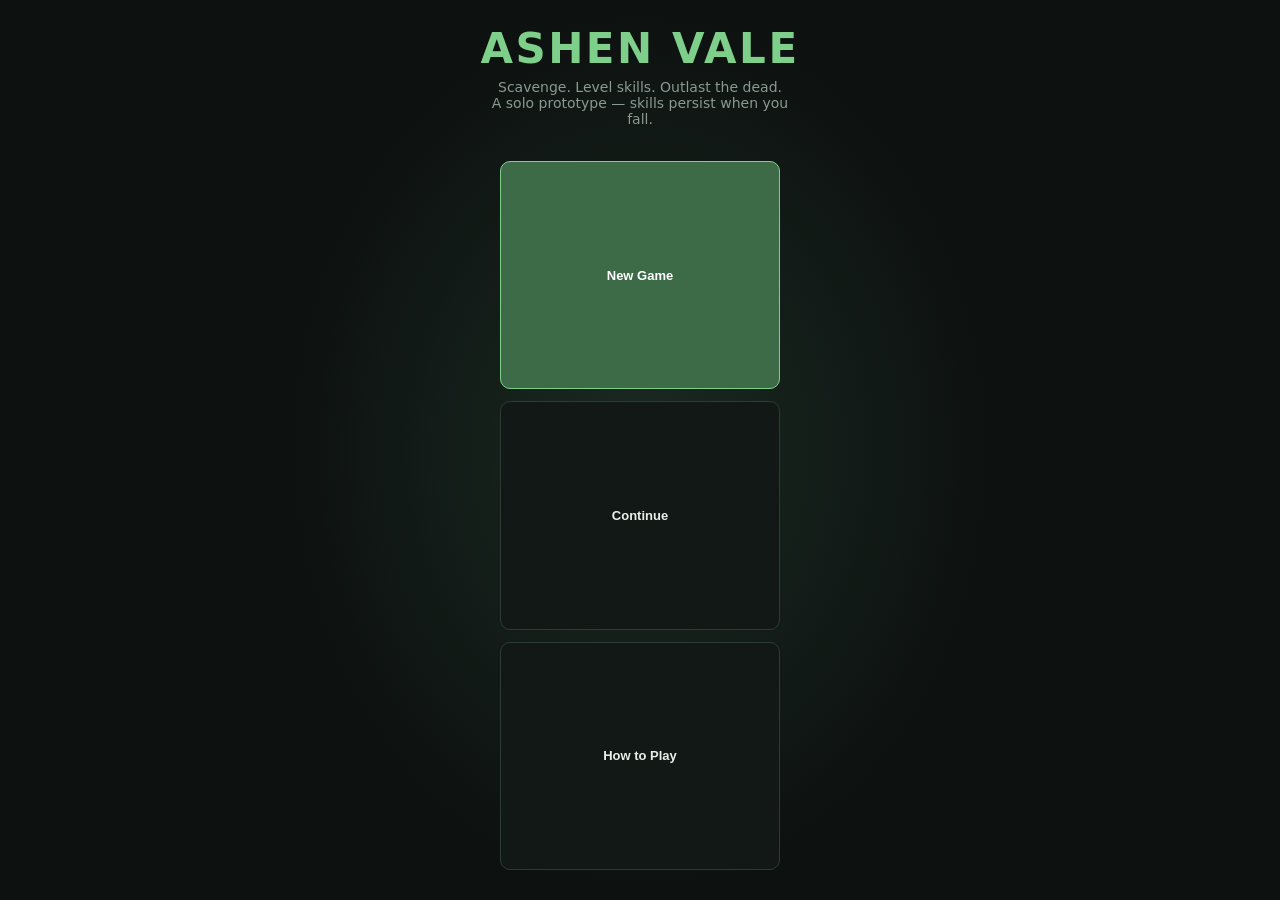
==== index.html @ f147f397 "Initial Ashen Vale prototype for GitHub Pages Solo HTML/CSS/JS zombie survival vertical slice with c" ====
<!DOCTYPE html>
<html lang="en">
<head>
  <meta charset="UTF-8" />
  <meta name="viewport" content="width=device-width, initial-scale=1, maximum-scale=1, user-scalable=no, viewport-fit=cover" />
  <meta name="apple-mobile-web-app-capable" content="yes" />
  <meta name="theme-color" content="#0d1110" />
  <meta name="description" content="Ashen Vale — a skill-based zombie survival prototype for mobile browsers." />
  <title>Ashen Vale</title>
  <link rel="stylesheet" href="style.css" />
</head>
<body>
  <div id="app">
    <div id="title-screen">
      <h1>ASHEN VALE</h1>
      <p class="tag">Scavenge. Level skills. Outlast the dead.<br/>A solo prototype — skills persist when you fall.</p>
      <button class="btn primary" id="btn-new">New Game</button>
      <button class="btn" id="btn-continue" disabled>Continue</button>
      <button class="btn" id="btn-help-title">How to Play</button>
    </div>

    <header id="hud-top">
      <div class="stat">
        <div class="stat-row"><span>Health</span><span class="stat-val" id="val-health">100</span></div>
        <div class="bar" id="bar-health"><i></i></div>
      </div>
      <div class="stat">
        <div class="stat-row"><span>Hunger</span><span class="stat-val" id="val-hunger">100</span></div>
        <div class="bar" id="bar-hunger"><i></i></div>
      </div>
      <div class="stat">
        <div class="stat-row"><span>Day <span id="val-day">1</span></span><span class="stat-val" id="val-time">Dawn</span></div>
        <div class="bar" id="bar-xp"><i></i></div>
      </div>
      <div id="hud-skills"></div>
    </header>

    <div id="canvas-wrap">
      <canvas id="game"></canvas>
      <canvas id="minimap" width="72" height="72"></canvas>
      <div id="toast"></div>
      <div id="death-banner">
        <h3>You fell</h3>
        <p>Skills kept. Gear dropped nearby.<br/>Respawning at the campfire…</p>
      </div>
    </div>

    <nav id="hud-bottom">
      <button class="btn" id="btn-inv">Bag</button>
      <button class="btn" id="btn-craft">Craft</button>
      <button class="btn" id="btn-help">Help</button>
      <button class="btn danger" id="btn-menu">Menu</button>
    </nav>

    <div class="overlay" id="overlay-inv">
      <div class="panel">
        <h2>Bag</h2>
        <p id="inv-hint">Tap an item to use or equip. Long-press not needed — use the buttons.</p>
        <div class="inv-grid" id="inv-grid"></div>
        <div class="panel-actions">
          <button class="btn" id="btn-use">Use / Equip</button>
          <button class="btn" id="btn-drop">Drop</button>
          <button class="btn primary" id="btn-close-inv">Close</button>
        </div>
      </div>
    </div>

    <div class="overlay" id="overlay-craft">
      <div class="panel">
        <h2>Crafting</h2>
        <p>Combine scavenged materials. Higher Crafting skill unlocks better recipes.</p>
        <div class="craft-list" id="craft-list"></div>
        <div class="panel-actions">
          <button class="btn primary" id="btn-close-craft">Close</button>
        </div>
      </div>
    </div>

    <div class="overlay" id="overlay-help">
      <div class="panel">
        <h2>How to Play</h2>
        <ul>
          <li><strong>Move:</strong> tap empty ground to walk there.</li>
          <li><strong>Attack:</strong> tap a zombie when in range (red ring).</li>
          <li><strong>Gather:</strong> tap trees, crates, or bushes when close.</li>
          <li><strong>Survive:</strong> manage health &amp; hunger; eat food from the bag.</li>
          <li><strong>Skills:</strong> Combat, Foraging, Crafting, Fitness gain XP as you play.</li>
          <li><strong>Death:</strong> you keep skill levels; carried items drop as a loot pile.</li>
          <li><strong>Campfire:</strong> your respawn point — stay near it early on.</li>
        </ul>
        <p>This is a solo vertical slice. Multiplayer is planned later; the code separates state/update/render for that.</p>
        <div class="panel-actions">
          <button class="btn primary" id="btn-close-help">Got it</button>
        </div>
      </div>
    </div>

    <div class="overlay" id="overlay-menu">
      <div class="panel">
        <h2>Menu</h2>
        <p>Progress saves automatically to this browser.</p>
        <div class="panel-actions" style="flex-direction:column">
          <button class="btn primary" id="btn-resume">Resume</button>
          <button class="btn" id="btn-save">Force Save</button>
          <button class="btn danger" id="btn-reset">Reset Save…</button>
        </div>
      </div>
    </div>
  </div>
  <script src="game.js"></script>
</body>
</html>
---- style.css ----
/* Ashen Vale — mobile-first zombie survival */
:root {
  --bg: #0d1110;
  --panel: #1a2220;
  --panel-border: #2d3b36;
  --accent: #7ecf8a;
  --accent-dim: #3d6b48;
  --danger: #e05a5a;
  --warn: #e0b45a;
  --text: #e8efe9;
  --muted: #8a9a90;
  --hud-h: 56px;
  --safe-bottom: env(safe-area-inset-bottom, 0px);
  --safe-top: env(safe-area-inset-top, 0px);
  font-family: "Segoe UI", system-ui, -apple-system, sans-serif;
}

*, *::before, *::after { box-sizing: border-box; margin: 0; padding: 0; }

html, body {
  height: 100%;
  background: var(--bg);
  color: var(--text);
  overflow: hidden;
  touch-action: none;
  -webkit-user-select: none;
  user-select: none;
}

#app {
  display: flex;
  flex-direction: column;
  height: 100%;
  height: 100dvh;
  max-width: 720px;
  margin: 0 auto;
  position: relative;
}

/* —— Top HUD —— */
#hud-top {
  flex: 0 0 auto;
  display: grid;
  grid-template-columns: 1fr 1fr;
  gap: 6px 12px;
  padding: calc(8px + var(--safe-top)) 12px 8px;
  background: linear-gradient(180deg, #121816 0%, #0d1110 100%);
  border-bottom: 1px solid var(--panel-border);
  z-index: 5;
}

.stat {
  display: flex;
  flex-direction: column;
  gap: 3px;
  font-size: 11px;
  letter-spacing: 0.04em;
  text-transform: uppercase;
  color: var(--muted);
}

.stat-row {
  display: flex;
  justify-content: space-between;
  align-items: baseline;
}

.stat-val { color: var(--text); font-weight: 600; font-size: 12px; }

.bar {
  height: 8px;
  background: #0a0e0c;
  border-radius: 4px;
  overflow: hidden;
  border: 1px solid var(--panel-border);
}

.bar > i {
  display: block;
  height: 100%;
  width: 0%;
  border-radius: 3px;
  transition: width 0.15s ease;
}

#bar-health > i { background: linear-gradient(90deg, #8b2e2e, var(--danger)); }
#bar-hunger > i { background: linear-gradient(90deg, #8b6a2e, var(--warn)); }
#bar-xp > i { background: linear-gradient(90deg, var(--accent-dim), var(--accent)); }

#hud-skills {
  grid-column: 1 / -1;
  display: flex;
  flex-wrap: wrap;
  gap: 6px;
  margin-top: 2px;
}

.skill-chip {
  font-size: 10px;
  padding: 2px 7px;
  border-radius: 999px;
  background: var(--panel);
  border: 1px solid var(--panel-border);
  color: var(--muted);
}

.skill-chip strong { color: var(--accent); font-weight: 700; }

/* —— Canvas —— */
#canvas-wrap {
  flex: 1 1 auto;
  position: relative;
  min-height: 0;
  background: #1a2a22;
}

#game {
  display: block;
  width: 100%;
  height: 100%;
  touch-action: none;
  cursor: crosshair;
}

#toast {
  position: absolute;
  left: 50%;
  bottom: 16px;
  transform: translateX(-50%);
  max-width: 90%;
  padding: 8px 14px;
  background: rgba(13, 17, 16, 0.92);
  border: 1px solid var(--panel-border);
  border-radius: 8px;
  font-size: 13px;
  color: var(--text);
  pointer-events: none;
  opacity: 0;
  transition: opacity 0.25s;
  text-align: center;
  z-index: 4;
}

#toast.show { opacity: 1; }

#minimap {
  position: absolute;
  top: 8px;
  right: 8px;
  width: 72px;
  height: 72px;
  border-radius: 8px;
  border: 1px solid var(--panel-border);
  background: rgba(10, 14, 12, 0.75);
  z-index: 3;
  pointer-events: none;
}

/* —— Bottom bar —— */
#hud-bottom {
  flex: 0 0 auto;
  display: flex;
  gap: 8px;
  padding: 8px 12px calc(10px + var(--safe-bottom));
  background: var(--panel);
  border-top: 1px solid var(--panel-border);
  z-index: 5;
}

.btn {
  flex: 1;
  appearance: none;
  border: 1px solid var(--panel-border);
  background: #121816;
  color: var(--text);
  font-size: 13px;
  font-weight: 600;
  padding: 12px 8px;
  border-radius: 10px;
  min-height: 44px;
  cursor: pointer;
  -webkit-tap-highlight-color: transparent;
}

.btn:active { background: var(--accent-dim); border-color: var(--accent); }
.btn.primary { background: var(--accent-dim); border-color: var(--accent); color: #fff; }
.btn.danger { border-color: #6b2e2e; color: var(--danger); }

/* —— Panels / modals —— */
.overlay {
  position: absolute;
  inset: 0;
  background: rgba(5, 8, 7, 0.78);
  display: none;
  align-items: flex-end;
  justify-content: center;
  z-index: 20;
  padding: 12px;
  padding-bottom: calc(12px + var(--safe-bottom));
}

.overlay.open { display: flex; }

.panel {
  width: 100%;
  max-width: 480px;
  max-height: 78%;
  overflow: auto;
  background: var(--panel);
  border: 1px solid var(--panel-border);
  border-radius: 14px;
  padding: 16px;
  -webkit-overflow-scrolling: touch;
}

.panel h2 {
  font-size: 18px;
  margin-bottom: 10px;
  color: var(--accent);
}

.panel p, .panel li {
  font-size: 13px;
  line-height: 1.45;
  color: var(--muted);
  margin-bottom: 8px;
}

.panel ul { padding-left: 18px; margin-bottom: 12px; }

.panel-actions {
  display: flex;
  gap: 8px;
  margin-top: 12px;
  flex-wrap: wrap;
}

.inv-grid {
  display: grid;
  grid-template-columns: repeat(auto-fill, minmax(140px, 1fr));
  gap: 8px;
  margin: 10px 0;
}

.inv-item {
  background: #121816;
  border: 1px solid var(--panel-border);
  border-radius: 10px;
  padding: 10px;
  text-align: left;
  color: var(--text);
  font-size: 12px;
  cursor: pointer;
  min-height: 64px;
}

.inv-item:active, .inv-item.selected {
  border-color: var(--accent);
  background: #1a2a22;
}

.inv-item .name { font-weight: 700; display: block; margin-bottom: 2px; }
.inv-item .meta { color: var(--muted); font-size: 11px; }

.craft-list { display: flex; flex-direction: column; gap: 8px; }

.craft-row {
  display: flex;
  justify-content: space-between;
  align-items: center;
  gap: 8px;
  background: #121816;
  border: 1px solid var(--panel-border);
  border-radius: 10px;
  padding: 10px;
  font-size: 12px;
}

.craft-row button {
  flex: 0 0 auto;
  min-height: 40px;
  padding: 8px 12px;
  border-radius: 8px;
  border: 1px solid var(--accent);
  background: var(--accent-dim);
  color: #fff;
  font-weight: 600;
  font-size: 12px;
  cursor: pointer;
}

.craft-row button:disabled {
  opacity: 0.4;
  border-color: var(--panel-border);
  background: #121816;
  color: var(--muted);
}

#title-screen {
  position: absolute;
  inset: 0;
  z-index: 30;
  display: flex;
  flex-direction: column;
  align-items: center;
  justify-content: center;
  background: radial-gradient(ellipse at center, #1a2a22 0%, #0d1110 70%);
  padding: 24px;
  text-align: center;
}

#title-screen.hidden { display: none; }

#title-screen h1 {
  font-size: clamp(28px, 8vw, 42px);
  color: var(--accent);
  letter-spacing: 0.06em;
  margin-bottom: 6px;
}

#title-screen .tag {
  color: var(--muted);
  font-size: 14px;
  margin-bottom: 28px;
  max-width: 320px;
}

#title-screen .btn { width: min(280px, 100%); margin: 6px 0; }

#death-banner {
  position: absolute;
  left: 50%;
  top: 40%;
  transform: translate(-50%, -50%);
  z-index: 15;
  display: none;
  text-align: center;
  pointer-events: none;
  background: rgba(13, 17, 16, 0.9);
  border: 1px solid var(--danger);
  border-radius: 12px;
  padding: 16px 20px;
}

#death-banner.show { display: block; }
#death-banner h3 { color: var(--danger); margin-bottom: 6px; }
#death-banner p { font-size: 13px; color: var(--muted); }

@media (min-width: 600px) {
  #hud-top { grid-template-columns: 1fr 1fr 1fr; }
  #hud-skills { grid-column: auto; }
}
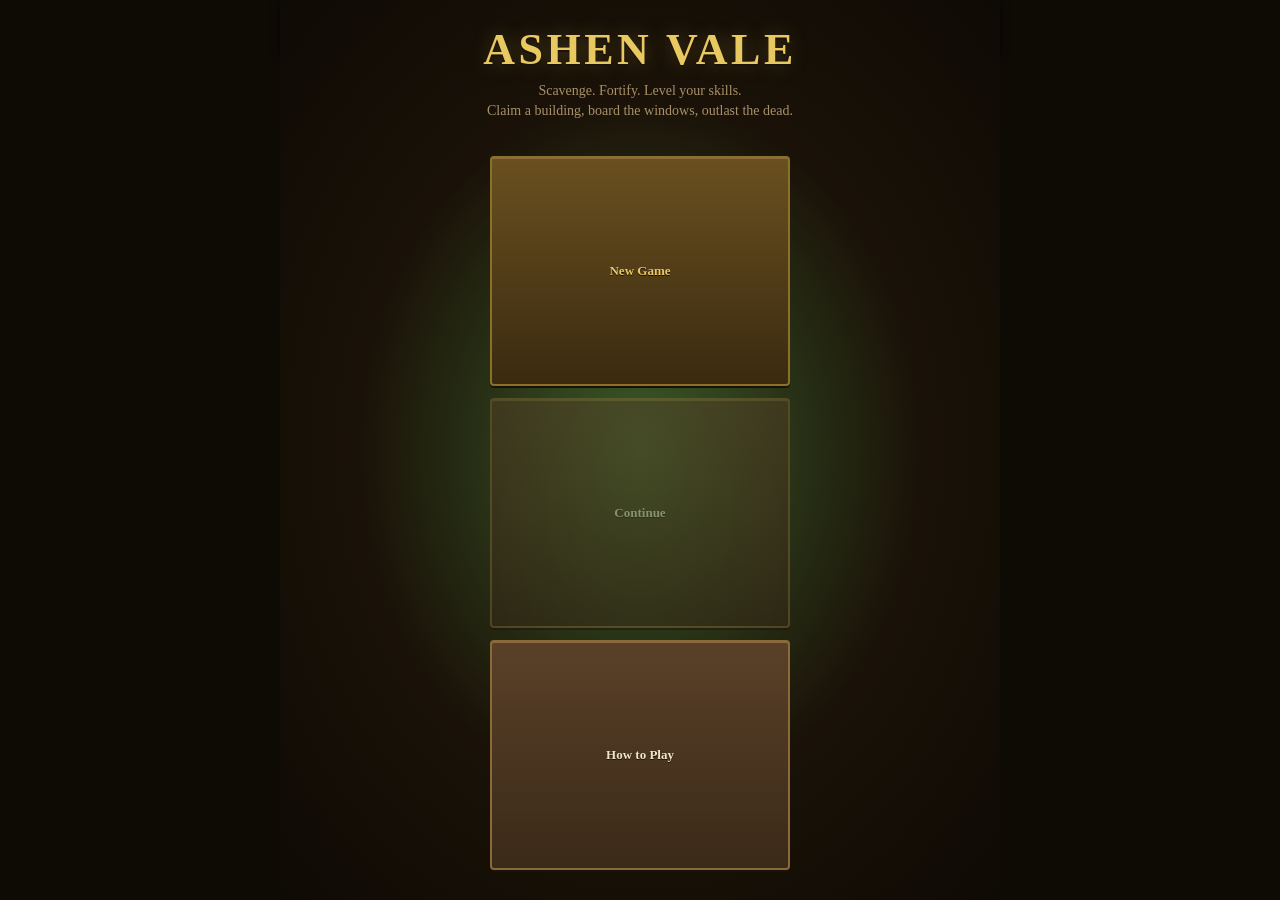
==== commit a6867ef3: "Fix mobile touch mapping; add in-building bases and RSC-inspired art Correct screen-to-world to use " ====
--- a/index.html
+++ b/index.html
@@ -4,19 +4,20 @@
   <meta charset="UTF-8" />
   <meta name="viewport" content="width=device-width, initial-scale=1, maximum-scale=1, user-scalable=no, viewport-fit=cover" />
   <meta name="apple-mobile-web-app-capable" content="yes" />
-  <meta name="theme-color" content="#0d1110" />
-  <meta name="description" content="Ashen Vale — a skill-based zombie survival prototype for mobile browsers." />
+  <meta name="mobile-web-app-capable" content="yes" />
+  <meta name="theme-color" content="#1a1208" />
+  <meta name="description" content="Ashen Vale — skill-based zombie survival with base fortification." />
   <title>Ashen Vale</title>
-  <link rel="stylesheet" href="style.css" />
+  <link rel="stylesheet" href="style.css?v=2" />
 </head>
 <body>
   <div id="app">
     <div id="title-screen">
       <h1>ASHEN VALE</h1>
-      <p class="tag">Scavenge. Level skills. Outlast the dead.<br/>A solo prototype — skills persist when you fall.</p>
-      <button class="btn primary" id="btn-new">New Game</button>
-      <button class="btn" id="btn-continue" disabled>Continue</button>
-      <button class="btn" id="btn-help-title">How to Play</button>
+      <p class="tag">Scavenge. Fortify. Level your skills.<br/>Claim a building, board the windows, outlast the dead.</p>
+      <button class="btn primary" id="btn-new" type="button">New Game</button>
+      <button class="btn" id="btn-continue" type="button" disabled>Continue</button>
+      <button class="btn" id="btn-help-title" type="button">How to Play</button>
     </div>
 
     <header id="hud-top">
@@ -37,30 +38,32 @@
 
     <div id="canvas-wrap">
       <canvas id="game"></canvas>
-      <canvas id="minimap" width="72" height="72"></canvas>
+      <canvas id="minimap" width="76" height="76"></canvas>
+      <div id="msg-log" aria-live="polite"></div>
       <div id="toast"></div>
       <div id="death-banner">
         <h3>You fell</h3>
-        <p>Skills kept. Gear dropped nearby.<br/>Respawning at the campfire…</p>
+        <p>Skills kept. Gear dropped nearby.<br/>Respawning at your safehouse or campfire…</p>
       </div>
     </div>
 
     <nav id="hud-bottom">
-      <button class="btn" id="btn-inv">Bag</button>
-      <button class="btn" id="btn-craft">Craft</button>
-      <button class="btn" id="btn-help">Help</button>
-      <button class="btn danger" id="btn-menu">Menu</button>
+      <button class="btn" id="btn-inv" type="button">Bag</button>
+      <button class="btn" id="btn-craft" type="button">Craft</button>
+      <button class="btn primary" id="btn-build" type="button">Build</button>
+      <button class="btn" id="btn-help" type="button">Help</button>
+      <button class="btn danger" id="btn-menu" type="button">Menu</button>
     </nav>
 
     <div class="overlay" id="overlay-inv">
       <div class="panel">
-        <h2>Bag</h2>
-        <p id="inv-hint">Tap an item to use or equip. Long-press not needed — use the buttons.</p>
+        <h2>Inventory</h2>
+        <p id="inv-hint">Tap an item, then Use / Equip or Drop.</p>
         <div class="inv-grid" id="inv-grid"></div>
         <div class="panel-actions">
-          <button class="btn" id="btn-use">Use / Equip</button>
-          <button class="btn" id="btn-drop">Drop</button>
-          <button class="btn primary" id="btn-close-inv">Close</button>
+          <button class="btn" id="btn-use" type="button">Use / Equip</button>
+          <button class="btn" id="btn-drop" type="button">Drop</button>
+          <button class="btn primary" id="btn-close-inv" type="button">Close</button>
         </div>
       </div>
     </div>
@@ -68,10 +71,21 @@
     <div class="overlay" id="overlay-craft">
       <div class="panel">
         <h2>Crafting</h2>
-        <p>Combine scavenged materials. Higher Crafting skill unlocks better recipes.</p>
+        <p>Combine materials. A claimed <strong>Workshop</strong> unlocks advanced recipes. Construction uses planks &amp; nails.</p>
         <div class="craft-list" id="craft-list"></div>
         <div class="panel-actions">
-          <button class="btn primary" id="btn-close-craft">Close</button>
+          <button class="btn primary" id="btn-close-craft" type="button">Close</button>
+        </div>
+      </div>
+    </div>
+
+    <div class="overlay" id="overlay-build">
+      <div class="panel">
+        <h2>Base &amp; Fortify</h2>
+        <p id="build-status">Stand inside a building to claim or fortify it.</p>
+        <div id="build-actions"></div>
+        <div class="panel-actions">
+          <button class="btn primary" id="btn-close-build" type="button">Close</button>
         </div>
       </div>
     </div>
@@ -80,17 +94,16 @@
       <div class="panel">
         <h2>How to Play</h2>
         <ul>
-          <li><strong>Move:</strong> tap empty ground to walk there.</li>
-          <li><strong>Attack:</strong> tap a zombie when in range (red ring).</li>
-          <li><strong>Gather:</strong> tap trees, crates, or bushes when close.</li>
-          <li><strong>Survive:</strong> manage health &amp; hunger; eat food from the bag.</li>
-          <li><strong>Skills:</strong> Combat, Foraging, Crafting, Fitness gain XP as you play.</li>
-          <li><strong>Death:</strong> you keep skill levels; carried items drop as a loot pile.</li>
-          <li><strong>Campfire:</strong> your respawn point — stay near it early on.</li>
+          <li><strong>Move:</strong> tap empty ground. A yellow ring shows where your tap landed.</li>
+          <li><strong>Attack:</strong> tap a zombie (generous hit area).</li>
+          <li><strong>Gather:</strong> tap trees, bushes, crates, scrap.</li>
+          <li><strong>Base:</strong> open <strong>Build</strong> while inside a building — claim it, set type (Safehouse, Workshop, Storage, Kitchen), board windows, reinforce doors &amp; walls.</li>
+          <li><strong>Skills:</strong> Combat, Foraging, Crafting, Fitness, Construction.</li>
+          <li><strong>Death:</strong> skills kept; bag drops. Storage stash survives. Respawn at Safehouse or campfire.</li>
         </ul>
-        <p>This is a solo vertical slice. Multiplayer is planned later; the code separates state/update/render for that.</p>
+        <p>Original homage to classic top-down skill games — not affiliated with Jagex or The Indie Stone.</p>
         <div class="panel-actions">
-          <button class="btn primary" id="btn-close-help">Got it</button>
+          <button class="btn primary" id="btn-close-help" type="button">Got it</button>
         </div>
       </div>
     </div>
@@ -98,15 +111,15 @@
     <div class="overlay" id="overlay-menu">
       <div class="panel">
         <h2>Menu</h2>
-        <p>Progress saves automatically to this browser.</p>
+        <p>Progress saves automatically in this browser.</p>
         <div class="panel-actions" style="flex-direction:column">
-          <button class="btn primary" id="btn-resume">Resume</button>
-          <button class="btn" id="btn-save">Force Save</button>
-          <button class="btn danger" id="btn-reset">Reset Save…</button>
+          <button class="btn primary" id="btn-resume" type="button">Resume</button>
+          <button class="btn" id="btn-save" type="button">Force Save</button>
+          <button class="btn danger" id="btn-reset" type="button">Reset Save…</button>
         </div>
       </div>
     </div>
   </div>
-  <script src="game.js"></script>
+  <script src="game.js?v=2"></script>
 </body>
 </html>
--- a/style.css
+++ b/style.css
@@ -1,30 +1,36 @@
-/* Ashen Vale — mobile-first zombie survival */
+/* Ashen Vale — RSC-inspired original UI (not affiliated with Jagex) */
+
 :root {
-  --bg: #0d1110;
-  --panel: #1a2220;
-  --panel-border: #2d3b36;
-  --accent: #7ecf8a;
-  --accent-dim: #3d6b48;
-  --danger: #e05a5a;
-  --warn: #e0b45a;
-  --text: #e8efe9;
-  --muted: #8a9a90;
-  --hud-h: 56px;
+  --bg: #1a1208;
+  --panel: #3a2a18;
+  --panel-dark: #2a1e10;
+  --panel-border: #8a6a38;
+  --panel-hilite: #c9a05a;
+  --accent: #e8c860;
+  --accent-dim: #8a7028;
+  --danger: #c04040;
+  --warn: #d4a017;
+  --ok: #4a8a3a;
+  --text: #f0e6c8;
+  --muted: #a89068;
+  --stone: #5a5a4a;
   --safe-bottom: env(safe-area-inset-bottom, 0px);
   --safe-top: env(safe-area-inset-top, 0px);
-  font-family: "Segoe UI", system-ui, -apple-system, sans-serif;
+  font-family: Georgia, "Times New Roman", "Cinzel", serif;
 }
 
 *, *::before, *::after { box-sizing: border-box; margin: 0; padding: 0; }
 
 html, body {
   height: 100%;
-  background: var(--bg);
+  background: #0e0a04;
   color: var(--text);
   overflow: hidden;
   touch-action: none;
   -webkit-user-select: none;
   user-select: none;
+  -webkit-touch-callout: none;
+  overscroll-behavior: none;
 }
 
 #app {
@@ -35,17 +41,20 @@
   max-width: 720px;
   margin: 0 auto;
   position: relative;
-}
-
-/* —— Top HUD —— */
+  background: radial-gradient(ellipse at top, #2a1e10 0%, #0e0a04 80%);
+}
+
+/* —— Top HUD (stone tablet) —— */
 #hud-top {
   flex: 0 0 auto;
   display: grid;
   grid-template-columns: 1fr 1fr;
-  gap: 6px 12px;
-  padding: calc(8px + var(--safe-top)) 12px 8px;
-  background: linear-gradient(180deg, #121816 0%, #0d1110 100%);
-  border-bottom: 1px solid var(--panel-border);
+  gap: 6px 10px;
+  padding: calc(8px + var(--safe-top)) 10px 8px;
+  background:
+    linear-gradient(180deg, #4a3a22 0%, #2a1e10 100%);
+  border-bottom: 3px solid var(--panel-border);
+  box-shadow: inset 0 1px 0 #6a5430, 0 2px 8px rgba(0,0,0,0.5);
   z-index: 5;
 }
 
@@ -54,7 +63,7 @@
   flex-direction: column;
   gap: 3px;
   font-size: 11px;
-  letter-spacing: 0.04em;
+  letter-spacing: 0.03em;
   text-transform: uppercase;
   color: var(--muted);
 }
@@ -65,43 +74,44 @@
   align-items: baseline;
 }
 
-.stat-val { color: var(--text); font-weight: 600; font-size: 12px; }
+.stat-val { color: var(--accent); font-weight: 700; font-size: 12px; }
 
 .bar {
-  height: 8px;
-  background: #0a0e0c;
-  border-radius: 4px;
+  height: 10px;
+  background: #1a1208;
+  border-radius: 2px;
   overflow: hidden;
-  border: 1px solid var(--panel-border);
+  border: 2px solid #5a4020;
+  box-shadow: inset 0 1px 3px rgba(0,0,0,0.6);
 }
 
 .bar > i {
   display: block;
   height: 100%;
   width: 0%;
-  border-radius: 3px;
-  transition: width 0.15s ease;
-}
-
-#bar-health > i { background: linear-gradient(90deg, #8b2e2e, var(--danger)); }
-#bar-hunger > i { background: linear-gradient(90deg, #8b6a2e, var(--warn)); }
-#bar-xp > i { background: linear-gradient(90deg, var(--accent-dim), var(--accent)); }
+  transition: width 0.12s ease;
+}
+
+#bar-health > i { background: linear-gradient(90deg, #6b1818, #c04040); }
+#bar-hunger > i { background: linear-gradient(90deg, #6b4a10, #d4a017); }
+#bar-xp > i { background: linear-gradient(90deg, #3a5a20, #6aaa40); }
 
 #hud-skills {
   grid-column: 1 / -1;
   display: flex;
   flex-wrap: wrap;
-  gap: 6px;
+  gap: 5px;
   margin-top: 2px;
 }
 
 .skill-chip {
   font-size: 10px;
-  padding: 2px 7px;
-  border-radius: 999px;
-  background: var(--panel);
+  padding: 3px 8px;
+  border-radius: 3px;
+  background: var(--panel-dark);
   border: 1px solid var(--panel-border);
   color: var(--muted);
+  box-shadow: inset 0 1px 0 #5a4028;
 }
 
 .skill-chip strong { color: var(--accent); font-weight: 700; }
@@ -111,7 +121,8 @@
   flex: 1 1 auto;
   position: relative;
   min-height: 0;
-  background: #1a2a22;
+  background: #3a5a28;
+  touch-action: none;
 }
 
 #game {
@@ -122,23 +133,48 @@
   cursor: crosshair;
 }
 
+#msg-log {
+  position: absolute;
+  left: 8px;
+  bottom: 8px;
+  width: min(280px, 70%);
+  max-height: 88px;
+  overflow: hidden;
+  background: rgba(20, 14, 6, 0.82);
+  border: 2px solid var(--panel-border);
+  border-radius: 4px;
+  padding: 6px 8px;
+  font-size: 11px;
+  line-height: 1.35;
+  color: #d8c890;
+  pointer-events: none;
+  z-index: 4;
+  box-shadow: inset 0 0 0 1px #1a1208;
+}
+
+#msg-log div { margin-bottom: 2px; }
+#msg-log .sys { color: var(--accent); }
+#msg-log .bad { color: #e07070; }
+#msg-log .good { color: #80c060; }
+
 #toast {
   position: absolute;
   left: 50%;
-  bottom: 16px;
+  top: 12px;
   transform: translateX(-50%);
   max-width: 90%;
   padding: 8px 14px;
-  background: rgba(13, 17, 16, 0.92);
-  border: 1px solid var(--panel-border);
-  border-radius: 8px;
+  background: rgba(42, 30, 16, 0.95);
+  border: 2px solid var(--accent-dim);
+  border-radius: 4px;
   font-size: 13px;
-  color: var(--text);
+  color: var(--accent);
   pointer-events: none;
   opacity: 0;
-  transition: opacity 0.25s;
+  transition: opacity 0.2s;
   text-align: center;
   z-index: 4;
+  font-weight: 700;
 }
 
 #toast.show { opacity: 1; }
@@ -147,185 +183,15 @@
   position: absolute;
   top: 8px;
   right: 8px;
-  width: 72px;
-  height: 72px;
-  border-radius: 8px;
-  border: 1px solid var(--panel-border);
-  background: rgba(10, 14, 12, 0.75);
+  width: 76px;
+  height: 76px;
+  border-radius: 4px;
+  border: 3px solid var(--panel-border);
+  background: rgba(20, 14, 6, 0.85);
   z-index: 3;
   pointer-events: none;
-}
-
-/* —— Bottom bar —— */
-#hud-bottom {
-  flex: 0 0 auto;
-  display: flex;
-  gap: 8px;
-  padding: 8px 12px calc(10px + var(--safe-bottom));
-  background: var(--panel);
-  border-top: 1px solid var(--panel-border);
-  z-index: 5;
-}
-
-.btn {
-  flex: 1;
-  appearance: none;
-  border: 1px solid var(--panel-border);
-  background: #121816;
-  color: var(--text);
-  font-size: 13px;
-  font-weight: 600;
-  padding: 12px 8px;
-  border-radius: 10px;
-  min-height: 44px;
-  cursor: pointer;
-  -webkit-tap-highlight-color: transparent;
-}
-
-.btn:active { background: var(--accent-dim); border-color: var(--accent); }
-.btn.primary { background: var(--accent-dim); border-color: var(--accent); color: #fff; }
-.btn.danger { border-color: #6b2e2e; color: var(--danger); }
-
-/* —— Panels / modals —— */
-.overlay {
-  position: absolute;
-  inset: 0;
-  background: rgba(5, 8, 7, 0.78);
-  display: none;
-  align-items: flex-end;
-  justify-content: center;
-  z-index: 20;
-  padding: 12px;
-  padding-bottom: calc(12px + var(--safe-bottom));
-}
-
-.overlay.open { display: flex; }
-
-.panel {
-  width: 100%;
-  max-width: 480px;
-  max-height: 78%;
-  overflow: auto;
-  background: var(--panel);
-  border: 1px solid var(--panel-border);
-  border-radius: 14px;
-  padding: 16px;
-  -webkit-overflow-scrolling: touch;
-}
-
-.panel h2 {
-  font-size: 18px;
-  margin-bottom: 10px;
-  color: var(--accent);
-}
-
-.panel p, .panel li {
-  font-size: 13px;
-  line-height: 1.45;
-  color: var(--muted);
-  margin-bottom: 8px;
-}
-
-.panel ul { padding-left: 18px; margin-bottom: 12px; }
-
-.panel-actions {
-  display: flex;
-  gap: 8px;
-  margin-top: 12px;
-  flex-wrap: wrap;
-}
-
-.inv-grid {
-  display: grid;
-  grid-template-columns: repeat(auto-fill, minmax(140px, 1fr));
-  gap: 8px;
-  margin: 10px 0;
-}
-
-.inv-item {
-  background: #121816;
-  border: 1px solid var(--panel-border);
-  border-radius: 10px;
-  padding: 10px;
-  text-align: left;
-  color: var(--text);
-  font-size: 12px;
-  cursor: pointer;
-  min-height: 64px;
-}
-
-.inv-item:active, .inv-item.selected {
-  border-color: var(--accent);
-  background: #1a2a22;
-}
-
-.inv-item .name { font-weight: 700; display: block; margin-bottom: 2px; }
-.inv-item .meta { color: var(--muted); font-size: 11px; }
-
-.craft-list { display: flex; flex-direction: column; gap: 8px; }
-
-.craft-row {
-  display: flex;
-  justify-content: space-between;
-  align-items: center;
-  gap: 8px;
-  background: #121816;
-  border: 1px solid var(--panel-border);
-  border-radius: 10px;
-  padding: 10px;
-  font-size: 12px;
-}
-
-.craft-row button {
-  flex: 0 0 auto;
-  min-height: 40px;
-  padding: 8px 12px;
-  border-radius: 8px;
-  border: 1px solid var(--accent);
-  background: var(--accent-dim);
-  color: #fff;
-  font-weight: 600;
-  font-size: 12px;
-  cursor: pointer;
-}
-
-.craft-row button:disabled {
-  opacity: 0.4;
-  border-color: var(--panel-border);
-  background: #121816;
-  color: var(--muted);
-}
-
-#title-screen {
-  position: absolute;
-  inset: 0;
-  z-index: 30;
-  display: flex;
-  flex-direction: column;
-  align-items: center;
-  justify-content: center;
-  background: radial-gradient(ellipse at center, #1a2a22 0%, #0d1110 70%);
-  padding: 24px;
-  text-align: center;
-}
-
-#title-screen.hidden { display: none; }
-
-#title-screen h1 {
-  font-size: clamp(28px, 8vw, 42px);
-  color: var(--accent);
-  letter-spacing: 0.06em;
-  margin-bottom: 6px;
-}
-
-#title-screen .tag {
-  color: var(--muted);
-  font-size: 14px;
-  margin-bottom: 28px;
-  max-width: 320px;
-}
-
-#title-screen .btn { width: min(280px, 100%); margin: 6px 0; }
+  box-shadow: 0 2px 6px rgba(0,0,0,0.5);
+}
 
 #death-banner {
   position: absolute;
@@ -336,15 +202,215 @@
   display: none;
   text-align: center;
   pointer-events: none;
-  background: rgba(13, 17, 16, 0.9);
-  border: 1px solid var(--danger);
-  border-radius: 12px;
+  background: rgba(42, 30, 16, 0.95);
+  border: 3px solid var(--danger);
+  border-radius: 6px;
   padding: 16px 20px;
+  box-shadow: 0 0 0 2px #1a1208;
 }
 
 #death-banner.show { display: block; }
-#death-banner h3 { color: var(--danger); margin-bottom: 6px; }
+#death-banner h3 { color: var(--danger); margin-bottom: 6px; font-family: Cinzel, Georgia, serif; }
 #death-banner p { font-size: 13px; color: var(--muted); }
+
+/* —— Bottom bar —— */
+#hud-bottom {
+  flex: 0 0 auto;
+  display: flex;
+  gap: 6px;
+  padding: 8px 8px calc(10px + var(--safe-bottom));
+  background: linear-gradient(180deg, #3a2a18 0%, #2a1e10 100%);
+  border-top: 3px solid var(--panel-border);
+  z-index: 5;
+  box-shadow: inset 0 1px 0 #5a4028;
+}
+
+.btn {
+  flex: 1;
+  appearance: none;
+  border: 2px solid var(--panel-border);
+  background: linear-gradient(180deg, #5a4028 0%, #3a2a18 100%);
+  color: var(--text);
+  font-family: Georgia, serif;
+  font-size: 13px;
+  font-weight: 700;
+  padding: 12px 6px;
+  border-radius: 4px;
+  min-height: 48px;
+  cursor: pointer;
+  -webkit-tap-highlight-color: transparent;
+  box-shadow: inset 0 1px 0 #8a6a40, 0 2px 0 #1a1208;
+  text-shadow: 0 1px 0 #1a1208;
+}
+
+.btn:active {
+  background: linear-gradient(180deg, #3a2a18 0%, #5a4028 100%);
+  transform: translateY(1px);
+}
+.btn.primary {
+  border-color: var(--accent-dim);
+  color: var(--accent);
+  background: linear-gradient(180deg, #6a5020 0%, #3a2a10 100%);
+}
+.btn.danger { border-color: #6b2828; color: #e08080; }
+.btn:disabled { opacity: 0.45; }
+
+/* —— Panels —— */
+.overlay {
+  position: absolute;
+  inset: 0;
+  background: rgba(10, 6, 2, 0.78);
+  display: none;
+  align-items: flex-end;
+  justify-content: center;
+  z-index: 20;
+  padding: 12px;
+  padding-bottom: calc(12px + var(--safe-bottom));
+}
+.overlay.open { display: flex; }
+
+.panel {
+  width: 100%;
+  max-width: 480px;
+  max-height: 80%;
+  overflow: auto;
+  background:
+    linear-gradient(180deg, #4a3a22 0%, #2a1e10 40%, #241810 100%);
+  border: 3px solid var(--panel-border);
+  border-radius: 6px;
+  padding: 16px;
+  -webkit-overflow-scrolling: touch;
+  box-shadow:
+    inset 0 0 0 2px #1a1208,
+    inset 0 1px 0 #6a5430,
+    0 8px 24px rgba(0,0,0,0.55);
+}
+
+.panel h2 {
+  font-size: 20px;
+  margin-bottom: 10px;
+  color: var(--accent);
+  font-family: Cinzel, Georgia, serif;
+  letter-spacing: 0.04em;
+  text-shadow: 0 1px 0 #1a1208;
+  border-bottom: 2px solid var(--panel-border);
+  padding-bottom: 6px;
+}
+
+.panel p, .panel li {
+  font-size: 14px;
+  line-height: 1.45;
+  color: var(--muted);
+  margin-bottom: 8px;
+}
+.panel ul { padding-left: 18px; margin-bottom: 12px; }
+.panel strong { color: var(--text); }
+
+.panel-actions {
+  display: flex;
+  gap: 8px;
+  margin-top: 12px;
+  flex-wrap: wrap;
+}
+
+.inv-grid {
+  display: grid;
+  grid-template-columns: repeat(auto-fill, minmax(140px, 1fr));
+  gap: 8px;
+  margin: 10px 0;
+}
+
+.inv-item {
+  background: var(--panel-dark);
+  border: 2px solid var(--panel-border);
+  border-radius: 4px;
+  padding: 12px;
+  text-align: left;
+  color: var(--text);
+  font-size: 13px;
+  cursor: pointer;
+  min-height: 68px;
+  font-family: Georgia, serif;
+}
+.inv-item:active, .inv-item.selected {
+  border-color: var(--accent);
+  background: #3a2a14;
+  box-shadow: 0 0 0 1px var(--accent-dim);
+}
+.inv-item .name { font-weight: 700; display: block; margin-bottom: 2px; color: var(--accent); }
+.inv-item .meta { color: var(--muted); font-size: 11px; }
+
+.craft-list, .build-list { display: flex; flex-direction: column; gap: 8px; }
+
+.craft-row, .build-row {
+  display: flex;
+  justify-content: space-between;
+  align-items: center;
+  gap: 8px;
+  background: var(--panel-dark);
+  border: 2px solid var(--panel-border);
+  border-radius: 4px;
+  padding: 12px;
+  font-size: 13px;
+}
+
+.craft-row button, .build-row button {
+  flex: 0 0 auto;
+  min-height: 44px;
+  padding: 8px 14px;
+  border-radius: 4px;
+  border: 2px solid var(--accent-dim);
+  background: linear-gradient(180deg, #6a5020, #3a2a10);
+  color: var(--accent);
+  font-weight: 700;
+  font-size: 13px;
+  font-family: Georgia, serif;
+  cursor: pointer;
+}
+.craft-row button:disabled, .build-row button:disabled {
+  opacity: 0.4;
+  border-color: var(--panel-border);
+  color: var(--muted);
+}
+
+.build-type-grid {
+  display: grid;
+  grid-template-columns: 1fr 1fr;
+  gap: 8px;
+  margin: 10px 0;
+}
+.build-type-grid .btn { min-height: 64px; font-size: 12px; line-height: 1.3; }
+
+#title-screen {
+  position: absolute;
+  inset: 0;
+  z-index: 30;
+  display: flex;
+  flex-direction: column;
+  align-items: center;
+  justify-content: center;
+  background:
+    radial-gradient(ellipse at center, #3a5a28 0%, #1a1208 55%, #0e0a04 100%);
+  padding: 24px;
+  text-align: center;
+}
+#title-screen.hidden { display: none; }
+#title-screen h1 {
+  font-size: clamp(28px, 8vw, 44px);
+  color: var(--accent);
+  letter-spacing: 0.08em;
+  margin-bottom: 6px;
+  font-family: Cinzel, Georgia, serif;
+  text-shadow: 0 2px 0 #1a1208, 0 0 20px rgba(232,200,96,0.25);
+}
+#title-screen .tag {
+  color: var(--muted);
+  font-size: 14px;
+  margin-bottom: 28px;
+  max-width: 340px;
+  line-height: 1.45;
+}
+#title-screen .btn { width: min(300px, 100%); margin: 6px 0; }
 
 @media (min-width: 600px) {
   #hud-top { grid-template-columns: 1fr 1fr 1fr; }
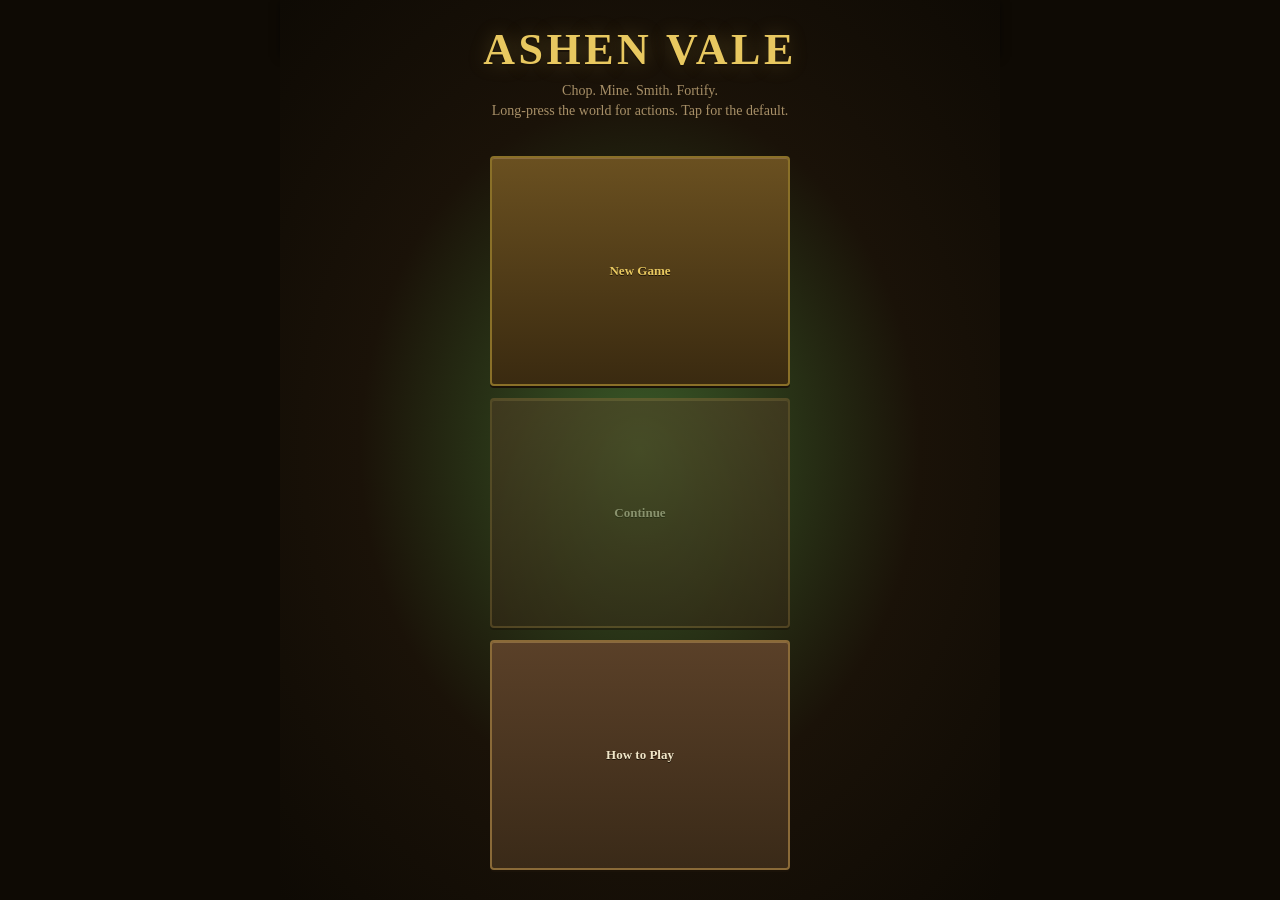
==== commit 1987266c: "Phase 1: working Skills UI, context menu, gathering, smithing, gear, creatures Fix Build/Craft UX wi" ====
--- a/index.html
+++ b/index.html
@@ -6,15 +6,15 @@
   <meta name="apple-mobile-web-app-capable" content="yes" />
   <meta name="mobile-web-app-capable" content="yes" />
   <meta name="theme-color" content="#1a1208" />
-  <meta name="description" content="Ashen Vale — skill-based zombie survival with base fortification." />
+  <meta name="description" content="Ashen Vale — skill-based zombie survival with crafting, smithing, and bases." />
   <title>Ashen Vale</title>
-  <link rel="stylesheet" href="style.css?v=2" />
+  <link rel="stylesheet" href="style.css?v=3" />
 </head>
 <body>
   <div id="app">
     <div id="title-screen">
       <h1>ASHEN VALE</h1>
-      <p class="tag">Scavenge. Fortify. Level your skills.<br/>Claim a building, board the windows, outlast the dead.</p>
+      <p class="tag">Chop. Mine. Smith. Fortify.<br/>Long-press the world for actions. Tap for the default.</p>
       <button class="btn primary" id="btn-new" type="button">New Game</button>
       <button class="btn" id="btn-continue" type="button" disabled>Continue</button>
       <button class="btn" id="btn-help-title" type="button">How to Play</button>
@@ -49,8 +49,7 @@
 
     <nav id="hud-bottom">
       <button class="btn" id="btn-inv" type="button">Bag</button>
-      <button class="btn" id="btn-craft" type="button">Craft</button>
-      <button class="btn primary" id="btn-build" type="button">Build</button>
+      <button class="btn primary" id="btn-skills" type="button">Skills</button>
       <button class="btn" id="btn-help" type="button">Help</button>
       <button class="btn danger" id="btn-menu" type="button">Menu</button>
     </nav>
@@ -68,24 +67,19 @@
       </div>
     </div>
 
-    <div class="overlay" id="overlay-craft">
-      <div class="panel">
-        <h2>Crafting</h2>
-        <p>Combine materials. A claimed <strong>Workshop</strong> unlocks advanced recipes. Construction uses planks &amp; nails.</p>
-        <div class="craft-list" id="craft-list"></div>
+    <div class="overlay" id="overlay-workshop">
+      <div class="panel panel-tall">
+        <h2>Skills &amp; Workshop</h2>
+        <div class="ws-tabs" role="tablist">
+          <button type="button" class="ws-tab active" data-tab="craft">Craft</button>
+          <button type="button" class="ws-tab" data-tab="smith">Smith</button>
+          <button type="button" class="ws-tab" data-tab="build">Build</button>
+          <button type="button" class="ws-tab" data-tab="equip">Equip</button>
+        </div>
+        <p id="workshop-status" class="ws-status">Choose a tab.</p>
+        <div id="workshop-body"></div>
         <div class="panel-actions">
-          <button class="btn primary" id="btn-close-craft" type="button">Close</button>
-        </div>
-      </div>
-    </div>
-
-    <div class="overlay" id="overlay-build">
-      <div class="panel">
-        <h2>Base &amp; Fortify</h2>
-        <p id="build-status">Stand inside a building to claim or fortify it.</p>
-        <div id="build-actions"></div>
-        <div class="panel-actions">
-          <button class="btn primary" id="btn-close-build" type="button">Close</button>
+          <button class="btn primary" id="btn-close-workshop" type="button">Close</button>
         </div>
       </div>
     </div>
@@ -94,14 +88,15 @@
       <div class="panel">
         <h2>How to Play</h2>
         <ul>
-          <li><strong>Move:</strong> tap empty ground. A yellow ring shows where your tap landed.</li>
-          <li><strong>Attack:</strong> tap a zombie (generous hit area).</li>
-          <li><strong>Gather:</strong> tap trees, bushes, crates, scrap.</li>
-          <li><strong>Base:</strong> open <strong>Build</strong> while inside a building — claim it, set type (Safehouse, Workshop, Storage, Kitchen), board windows, reinforce doors &amp; walls.</li>
-          <li><strong>Skills:</strong> Combat, Foraging, Crafting, Fitness, Construction.</li>
-          <li><strong>Death:</strong> skills kept; bag drops. Storage stash survives. Respawn at Safehouse or campfire.</li>
+          <li><strong>Tap:</strong> default action (walk / attack / gather). Yellow ring shows the registered tap.</li>
+          <li><strong>Long-press</strong> (or right-click): action menu — Attack, Chop/Mine/Fish, Pick up, Examine, Walk here.</li>
+          <li><strong>Skills:</strong> Craft, Smith, Build, Equip tabs. Recipes show owned/needed mats; locked ones are grey.</li>
+          <li><strong>Tools:</strong> bronze/iron/steel axe &amp; pickaxe gate trees and rocks.</li>
+          <li><strong>Combat:</strong> swords melee; shortbow + arrows for Ranged. Armor reduces damage.</li>
+          <li><strong>Creatures:</strong> zombies, rats, goblins (hostile); squirrels &amp; chickens flee.</li>
+          <li><strong>Death:</strong> skills kept; gear drops. Storage stash persists.</li>
         </ul>
-        <p>Original homage to classic top-down skill games — not affiliated with Jagex or The Indie Stone.</p>
+        <p>Original homage — not affiliated with Jagex or The Indie Stone.</p>
         <div class="panel-actions">
           <button class="btn primary" id="btn-close-help" type="button">Got it</button>
         </div>
@@ -119,7 +114,13 @@
         </div>
       </div>
     </div>
+
+    <div id="context-menu" aria-hidden="true">
+      <div id="context-list"></div>
+      <button type="button" class="ctx-item ctx-cancel" id="context-dismiss">Cancel</button>
+    </div>
   </div>
-  <script src="game.js?v=2"></script>
+  <script src="data.js?v=3"></script>
+  <script src="game.js?v=3"></script>
 </body>
 </html>
--- a/style.css
+++ b/style.css
@@ -416,3 +416,167 @@
   #hud-top { grid-template-columns: 1fr 1fr 1fr; }
   #hud-skills { grid-column: auto; }
 }
+
+
+/* —— Phase 1: Skills workshop + context menu —— */
+#hud-bottom .btn { font-size: 12px; padding: 12px 4px; }
+
+.panel-tall { max-height: 85%; }
+
+.ws-tabs {
+  display: flex;
+  gap: 6px;
+  margin-bottom: 10px;
+  flex-wrap: wrap;
+}
+.ws-tab {
+  flex: 1;
+  min-width: 64px;
+  min-height: 44px;
+  border: 2px solid var(--panel-border);
+  background: var(--panel-dark);
+  color: var(--muted);
+  font-family: Georgia, serif;
+  font-weight: 700;
+  font-size: 13px;
+  border-radius: 4px;
+  cursor: pointer;
+}
+.ws-tab.active {
+  color: var(--accent);
+  border-color: var(--accent-dim);
+  background: linear-gradient(180deg, #6a5020, #3a2a10);
+}
+.ws-status {
+  font-size: 13px !important;
+  color: var(--accent) !important;
+  margin-bottom: 10px !important;
+  min-height: 1.3em;
+}
+.hint { color: var(--muted); font-size: 13px; margin: 8px 0; }
+.btn-block { width: 100%; min-height: 52px; margin: 8px 0; }
+.sub { font-weight: 400; color: var(--muted); font-size: 11px; }
+
+.craft-list { display: flex; flex-direction: column; gap: 8px; }
+button.craft-row {
+  display: flex;
+  justify-content: space-between;
+  align-items: center;
+  gap: 10px;
+  width: 100%;
+  text-align: left;
+  background: var(--panel-dark);
+  border: 2px solid var(--panel-border);
+  border-radius: 6px;
+  padding: 12px;
+  color: var(--text);
+  font-family: Georgia, serif;
+  font-size: 13px;
+  cursor: pointer;
+  min-height: 56px;
+  -webkit-tap-highlight-color: transparent;
+}
+button.craft-row:active:not(.disabled) {
+  border-color: var(--accent);
+  background: #3a2a14;
+}
+button.craft-row.disabled {
+  opacity: 0.55;
+  cursor: not-allowed;
+}
+.craft-main { flex: 1; min-width: 0; }
+.craft-main .lvl {
+  color: var(--accent);
+  font-size: 11px;
+  margin-left: 6px;
+}
+.craft-main .mats {
+  margin-top: 4px;
+  font-size: 11px;
+  line-height: 1.35;
+  color: var(--muted);
+}
+.mat-ok { color: #80c060; }
+.mat-bad { color: #e07070; font-weight: 700; }
+.block-reason { margin-top: 4px; font-size: 11px; color: var(--warn); }
+.craft-go {
+  flex: 0 0 auto;
+  padding: 8px 12px;
+  border-radius: 4px;
+  border: 2px solid var(--accent-dim);
+  background: linear-gradient(180deg, #6a5020, #3a2a10);
+  color: var(--accent);
+  font-weight: 700;
+  font-size: 12px;
+}
+button.craft-row.disabled .craft-go {
+  border-color: var(--panel-border);
+  color: var(--muted);
+  background: #241810;
+}
+
+.equip-grid {
+  display: grid;
+  grid-template-columns: 1fr 1fr;
+  gap: 8px;
+  margin-bottom: 10px;
+}
+.equip-slot {
+  background: var(--panel-dark);
+  border: 2px solid var(--panel-border);
+  border-radius: 6px;
+  padding: 10px;
+  text-align: left;
+  color: var(--text);
+  font-family: Georgia, serif;
+  min-height: 52px;
+  cursor: pointer;
+}
+.equip-slot .slot-name {
+  display: block;
+  text-transform: uppercase;
+  font-size: 10px;
+  color: var(--muted);
+  letter-spacing: 0.06em;
+}
+.equip-slot .slot-item {
+  display: block;
+  margin-top: 4px;
+  color: var(--accent);
+  font-weight: 700;
+  font-size: 13px;
+}
+
+#context-menu {
+  display: none;
+  position: fixed;
+  z-index: 50;
+  min-width: 180px;
+  max-width: 260px;
+  background: linear-gradient(180deg, #4a3a22, #2a1e10);
+  border: 3px solid var(--panel-border);
+  border-radius: 6px;
+  box-shadow: 0 8px 24px rgba(0,0,0,0.55), inset 0 0 0 2px #1a1208;
+  padding: 4px;
+}
+#context-menu.open { display: block; }
+.ctx-item {
+  display: block;
+  width: 100%;
+  text-align: left;
+  border: none;
+  background: transparent;
+  color: var(--text);
+  font-family: Georgia, serif;
+  font-size: 14px;
+  font-weight: 700;
+  padding: 12px 14px;
+  min-height: 44px;
+  cursor: pointer;
+  border-radius: 3px;
+}
+.ctx-item:active, .ctx-item:hover {
+  background: #5a4020;
+  color: var(--accent);
+}
+.ctx-cancel { color: var(--muted); border-top: 1px solid var(--panel-border); margin-top: 2px; }
